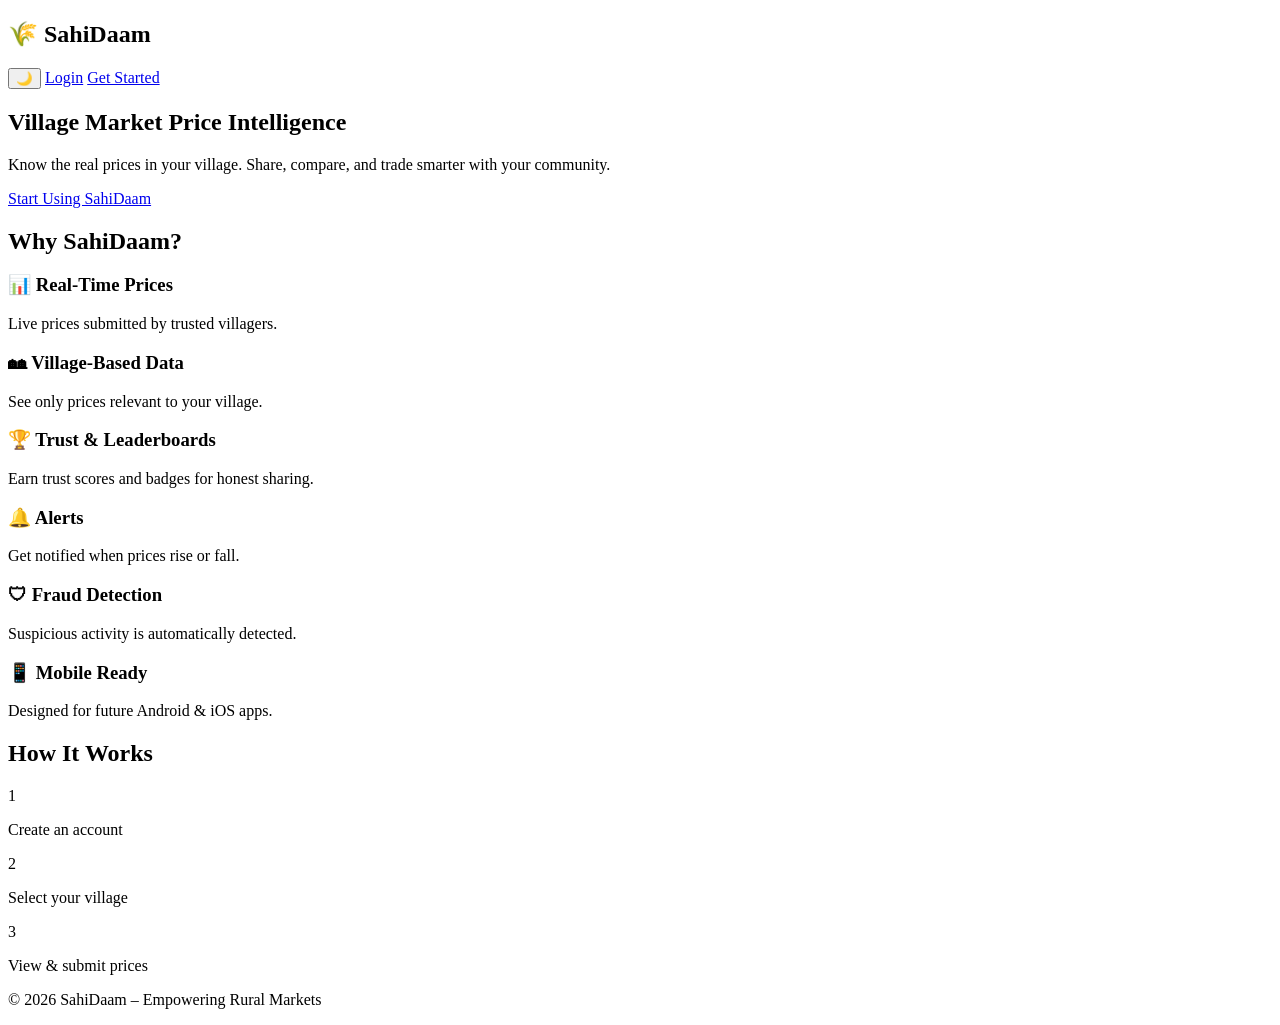
==== templates/index.html @ 61e03472 "Initial commit" ====
<!DOCTYPE html>
<html lang="en">
<head>
    <meta charset="UTF-8">
    <title>SahiDaam – Village Market Intelligence</title>
    <meta name="viewport" content="width=device-width, initial-scale=1.0">
    <meta name="description" content="SahiDaam helps villages share real-time market prices and trade smarter.">

    <link href="https://fonts.googleapis.com/css2?family=Inter:wght@400;600;700&display=swap" rel="stylesheet">
    <link rel="stylesheet" href="{{ url_for('static', filename='css/style.css') }}">
</head>

<body>

<!-- ================= HEADER ================= -->
<header class="hero-header">
    <nav class="nav-bar">
        <h2>🌾 SahiDaam</h2>

        <div class="nav-actions">
            <!-- 🌙 THEME TOGGLE -->
            <button class="btn btn-text" onclick="toggleTheme()" id="themeBtn">🌙</button>

            <a href="/login" class="btn btn-text">Login</a>
            <a href="/register" class="btn btn-primary">Get Started</a>
        </div>
    </nav>

    <section class="hero">
        <h1>Village Market Price Intelligence</h1>
        <p>
            Know the real prices in your village.  
            Share, compare, and trade smarter with your community.
        </p>
        <a href="/register" class="btn btn-primary btn-large">
            Start Using SahiDaam
        </a>
    </section>
</header>

<!-- ================= FEATURES ================= -->
<section class="features">
    <h2>Why SahiDaam?</h2>

    <div class="feature-grid">
        <div class="feature-card">
            <h3>📊 Real-Time Prices</h3>
            <p>Live prices submitted by trusted villagers.</p>
        </div>

        <div class="feature-card">
            <h3>🏘 Village-Based Data</h3>
            <p>See only prices relevant to your village.</p>
        </div>

        <div class="feature-card">
            <h3>🏆 Trust & Leaderboards</h3>
            <p>Earn trust scores and badges for honest sharing.</p>
        </div>

        <div class="feature-card">
            <h3>🔔 Alerts</h3>
            <p>Get notified when prices rise or fall.</p>
        </div>

        <div class="feature-card">
            <h3>🛡 Fraud Detection</h3>
            <p>Suspicious activity is automatically detected.</p>
        </div>

        <div class="feature-card">
            <h3>📱 Mobile Ready</h3>
            <p>Designed for future Android & iOS apps.</p>
        </div>
    </div>
</section>

<!-- ================= HOW IT WORKS ================= -->
<section class="how-it-works">
    <h2>How It Works</h2>

    <div class="steps">
        <div class="step">
            <span>1</span>
            <p>Create an account</p>
        </div>
        <div class="step">
            <span>2</span>
            <p>Select your village</p>
        </div>
        <div class="step">
            <span>3</span>
            <p>View & submit prices</p>
        </div>
    </div>
</section>

<!-- ================= FOOTER ================= -->
<footer class="footer">
    <p>© 2026 SahiDaam – Empowering Rural Markets</p>
</footer>

<!-- ================= THEME SCRIPT ================= -->
<script>
    function applyTheme() {
        const isDark = localStorage.getItem("theme") === "dark";
        document.body.classList.toggle("dark", isDark);
        document.getElementById("themeBtn").textContent = isDark ? "☀️" : "🌙";
    }

    function toggleTheme() {
        const isDark = document.body.classList.contains("dark");
        localStorage.setItem("theme", isDark ? "light" : "dark");
        applyTheme();
    }

    // Apply theme on load
    document.addEventListener("DOMContentLoaded", applyTheme);
</script>

</body>
</html>
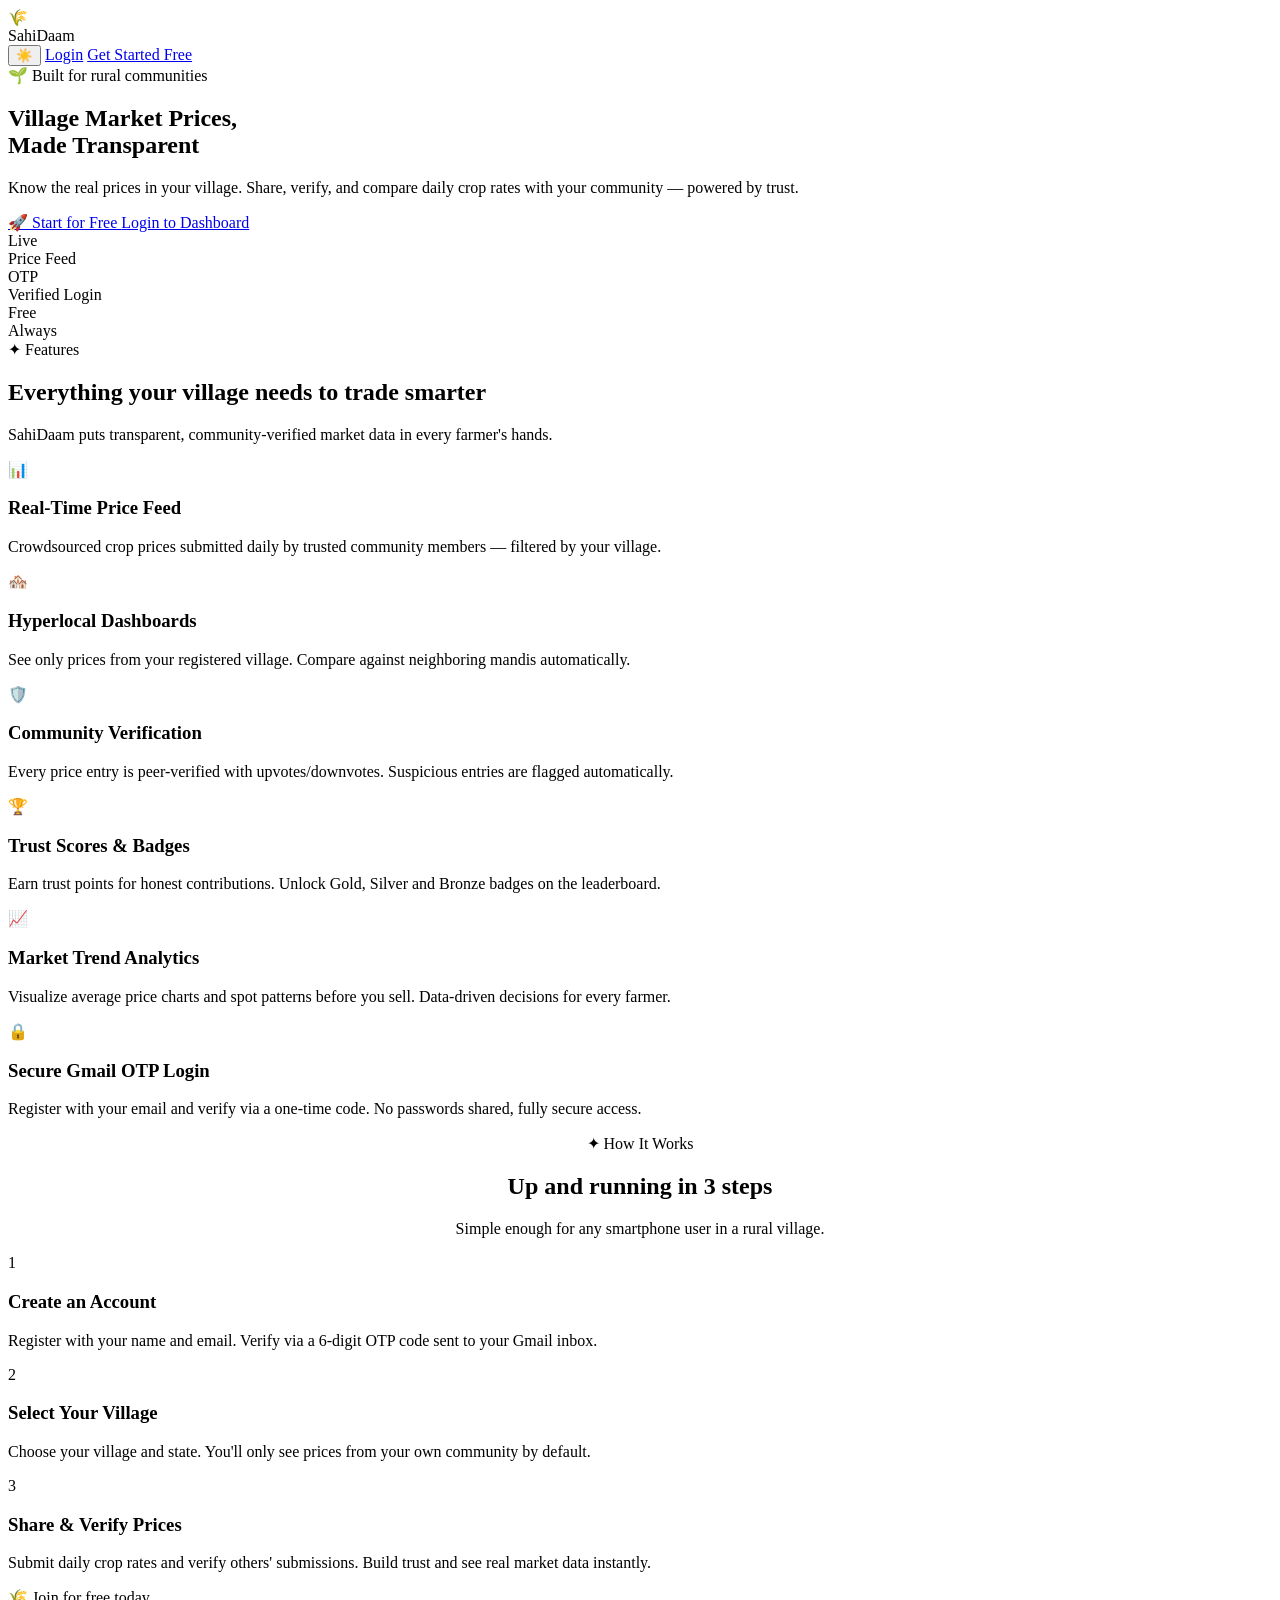
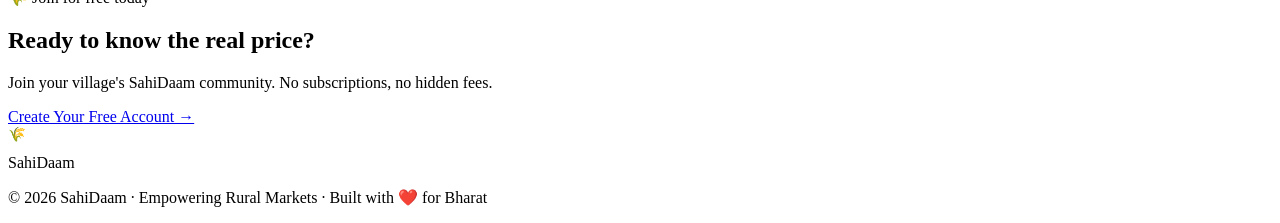
==== commit 29956e0b: "SahiDaam v3.1 Release with Security and Agricultural Theme" ====
--- a/templates/index.html
+++ b/templates/index.html
@@ -4,118 +4,166 @@
     <meta charset="UTF-8">
     <title>SahiDaam – Village Market Intelligence</title>
     <meta name="viewport" content="width=device-width, initial-scale=1.0">
-    <meta name="description" content="SahiDaam helps villages share real-time market prices and trade smarter.">
-
-    <link href="https://fonts.googleapis.com/css2?family=Inter:wght@400;600;700&display=swap" rel="stylesheet">
-    <link rel="stylesheet" href="{{ url_for('static', filename='css/style.css') }}">
+    <meta name="description" content="SahiDaam helps rural communities share and verify real-time crop market prices — know the truth, trade smarter.">
+    <link href="https://fonts.googleapis.com/css2?family=Plus+Jakarta+Sans:wght@400;500;600;700;800&family=Outfit:wght@500;600;700;800;900&display=swap" rel="stylesheet">
+    <link rel="stylesheet" href="{{ url_for('static', filename='css/style.css') }}?v=2.0">
 </head>
 
-<body>
+<body class="landing-body">
 
-<!-- ================= HEADER ================= -->
-<header class="hero-header">
-    <nav class="nav-bar">
-        <h2>🌾 SahiDaam</h2>
+<!-- ===== NAV ===== -->
+<nav class="landing-nav">
+    <div class="landing-logo">
+        <div class="logo-icon">🌾</div>
+        SahiDaam
+    </div>
+    <div class="nav-links">
+        <button class="btn btn-text" onclick="toggleTheme()" id="themeBtn" title="Toggle theme">🌙</button>
+        <a href="/login" class="btn btn-secondary">Login</a>
+        <a href="/register" class="btn btn-primary">Get Started Free</a>
+    </div>
+</nav>
 
-        <div class="nav-actions">
-            <!-- 🌙 THEME TOGGLE -->
-            <button class="btn btn-text" onclick="toggleTheme()" id="themeBtn">🌙</button>
-
-            <a href="/login" class="btn btn-text">Login</a>
-            <a href="/register" class="btn btn-primary">Get Started</a>
+<!-- ===== HERO ===== -->
+<section class="hero-section">
+    <div class="hero-bg"></div>
+    <div class="hero-content">
+        <div class="hero-badge">🌱 Built for rural communities</div>
+        <h1 class="hero-title">
+            Village Market Prices,<br>
+            <span class="gradient-text">Made Transparent</span>
+        </h1>
+        <p class="hero-subtitle">
+            Know the real prices in your village. Share, verify, and compare daily crop rates with your community — powered by trust.
+        </p>
+        <div class="hero-actions">
+            <a href="/register" class="btn btn-primary btn-large">
+                🚀 Start for Free
+            </a>
+            <a href="/login" class="btn btn-secondary btn-large">
+                Login to Dashboard
+            </a>
         </div>
-    </nav>
-
-    <section class="hero">
-        <h1>Village Market Price Intelligence</h1>
-        <p>
-            Know the real prices in your village.  
-            Share, compare, and trade smarter with your community.
-        </p>
-        <a href="/register" class="btn btn-primary btn-large">
-            Start Using SahiDaam
-        </a>
-    </section>
-</header>
-
-<!-- ================= FEATURES ================= -->
-<section class="features">
-    <h2>Why SahiDaam?</h2>
-
-    <div class="feature-grid">
-        <div class="feature-card">
-            <h3>📊 Real-Time Prices</h3>
-            <p>Live prices submitted by trusted villagers.</p>
-        </div>
-
-        <div class="feature-card">
-            <h3>🏘 Village-Based Data</h3>
-            <p>See only prices relevant to your village.</p>
-        </div>
-
-        <div class="feature-card">
-            <h3>🏆 Trust & Leaderboards</h3>
-            <p>Earn trust scores and badges for honest sharing.</p>
-        </div>
-
-        <div class="feature-card">
-            <h3>🔔 Alerts</h3>
-            <p>Get notified when prices rise or fall.</p>
-        </div>
-
-        <div class="feature-card">
-            <h3>🛡 Fraud Detection</h3>
-            <p>Suspicious activity is automatically detected.</p>
-        </div>
-
-        <div class="feature-card">
-            <h3>📱 Mobile Ready</h3>
-            <p>Designed for future Android & iOS apps.</p>
+        <div class="hero-stats">
+            <div class="hero-stat">
+                <div class="hero-stat-num">Live</div>
+                <div class="hero-stat-label">Price Feed</div>
+            </div>
+            <div class="hero-stat">
+                <div class="hero-stat-num">OTP</div>
+                <div class="hero-stat-label">Verified Login</div>
+            </div>
+            <div class="hero-stat">
+                <div class="hero-stat-num">Free</div>
+                <div class="hero-stat-label">Always</div>
+            </div>
         </div>
     </div>
 </section>
 
-<!-- ================= HOW IT WORKS ================= -->
-<section class="how-it-works">
-    <h2>How It Works</h2>
+<!-- ===== FEATURES ===== -->
+<section class="features-section">
+    <div class="features-header">
+        <div class="section-label">✦ Features</div>
+        <h2 class="section-title">Everything your village needs to trade smarter</h2>
+        <p class="section-subtitle">SahiDaam puts transparent, community-verified market data in every farmer's hands.</p>
+    </div>
 
-    <div class="steps">
-        <div class="step">
-            <span>1</span>
-            <p>Create an account</p>
+    <div class="features-grid">
+        <div class="feature-card">
+            <div class="feature-icon">📊</div>
+            <h3>Real-Time Price Feed</h3>
+            <p>Crowdsourced crop prices submitted daily by trusted community members — filtered by your village.</p>
         </div>
-        <div class="step">
-            <span>2</span>
-            <p>Select your village</p>
+        <div class="feature-card">
+            <div class="feature-icon">🏘️</div>
+            <h3>Hyperlocal Dashboards</h3>
+            <p>See only prices from your registered village. Compare against neighboring mandis automatically.</p>
         </div>
-        <div class="step">
-            <span>3</span>
-            <p>View & submit prices</p>
+        <div class="feature-card">
+            <div class="feature-icon">🛡️</div>
+            <h3>Community Verification</h3>
+            <p>Every price entry is peer-verified with upvotes/downvotes. Suspicious entries are flagged automatically.</p>
+        </div>
+        <div class="feature-card">
+            <div class="feature-icon">🏆</div>
+            <h3>Trust Scores & Badges</h3>
+            <p>Earn trust points for honest contributions. Unlock Gold, Silver and Bronze badges on the leaderboard.</p>
+        </div>
+        <div class="feature-card">
+            <div class="feature-icon">📈</div>
+            <h3>Market Trend Analytics</h3>
+            <p>Visualize average price charts and spot patterns before you sell. Data-driven decisions for every farmer.</p>
+        </div>
+        <div class="feature-card">
+            <div class="feature-icon">🔒</div>
+            <h3>Secure Gmail OTP Login</h3>
+            <p>Register with your email and verify via a one-time code. No passwords shared, fully secure access.</p>
         </div>
     </div>
 </section>
 
-<!-- ================= FOOTER ================= -->
-<footer class="footer">
-    <p>© 2026 SahiDaam – Empowering Rural Markets</p>
+<!-- ===== HOW IT WORKS ===== -->
+<section class="howitworks-section">
+    <div style="text-align: center; max-width: 600px; margin: 0 auto;">
+        <div class="section-label">✦ How It Works</div>
+        <h2 class="section-title">Up and running in 3 steps</h2>
+        <p class="section-subtitle">Simple enough for any smartphone user in a rural village.</p>
+    </div>
+    <div class="steps-grid">
+        <div class="step-card">
+            <div class="step-number">1</div>
+            <h3>Create an Account</h3>
+            <p>Register with your name and email. Verify via a 6-digit OTP code sent to your Gmail inbox.</p>
+        </div>
+        <div class="step-card">
+            <div class="step-number">2</div>
+            <h3>Select Your Village</h3>
+            <p>Choose your village and state. You'll only see prices from your own community by default.</p>
+        </div>
+        <div class="step-card">
+            <div class="step-number">3</div>
+            <h3>Share & Verify Prices</h3>
+            <p>Submit daily crop rates and verify others' submissions. Build trust and see real market data instantly.</p>
+        </div>
+    </div>
+</section>
+
+<!-- ===== CTA ===== -->
+<section class="cta-section">
+    <div class="cta-card">
+        <div class="hero-badge" style="margin: 0 auto 20px;">🌾 Join for free today</div>
+        <h2 class="section-title">Ready to know the real price?</h2>
+        <p>Join your village's SahiDaam community. No subscriptions, no hidden fees.</p>
+        <a href="/register" class="btn btn-primary btn-large">
+            Create Your Free Account →
+        </a>
+    </div>
+</section>
+
+<!-- ===== FOOTER ===== -->
+<footer class="landing-footer">
+    <div class="footer-brand">
+        <div class="logo-icon" style="width:28px;height:28px;font-size:0.9rem;">🌾</div>
+        SahiDaam
+    </div>
+    <p class="footer-copy">© 2026 SahiDaam · Empowering Rural Markets · Built with ❤️ for Bharat</p>
 </footer>
 
-<!-- ================= THEME SCRIPT ================= -->
 <script>
-    function applyTheme() {
-        const isDark = localStorage.getItem("theme") === "dark";
-        document.body.classList.toggle("dark", isDark);
-        document.getElementById("themeBtn").textContent = isDark ? "☀️" : "🌙";
-    }
-
-    function toggleTheme() {
-        const isDark = document.body.classList.contains("dark");
-        localStorage.setItem("theme", isDark ? "light" : "dark");
-        applyTheme();
-    }
-
-    // Apply theme on load
-    document.addEventListener("DOMContentLoaded", applyTheme);
+function getTheme() {
+    return localStorage.getItem('theme') || 'dark';
+}
+function applyTheme() {
+    const t = getTheme();
+    document.body.classList.toggle('light', t === 'light');
+    document.getElementById('themeBtn').textContent = t === 'light' ? '🌙' : '☀️';
+}
+function toggleTheme() {
+    localStorage.setItem('theme', getTheme() === 'dark' ? 'light' : 'dark');
+    applyTheme();
+}
+document.addEventListener('DOMContentLoaded', applyTheme);
 </script>
 
 </body>
